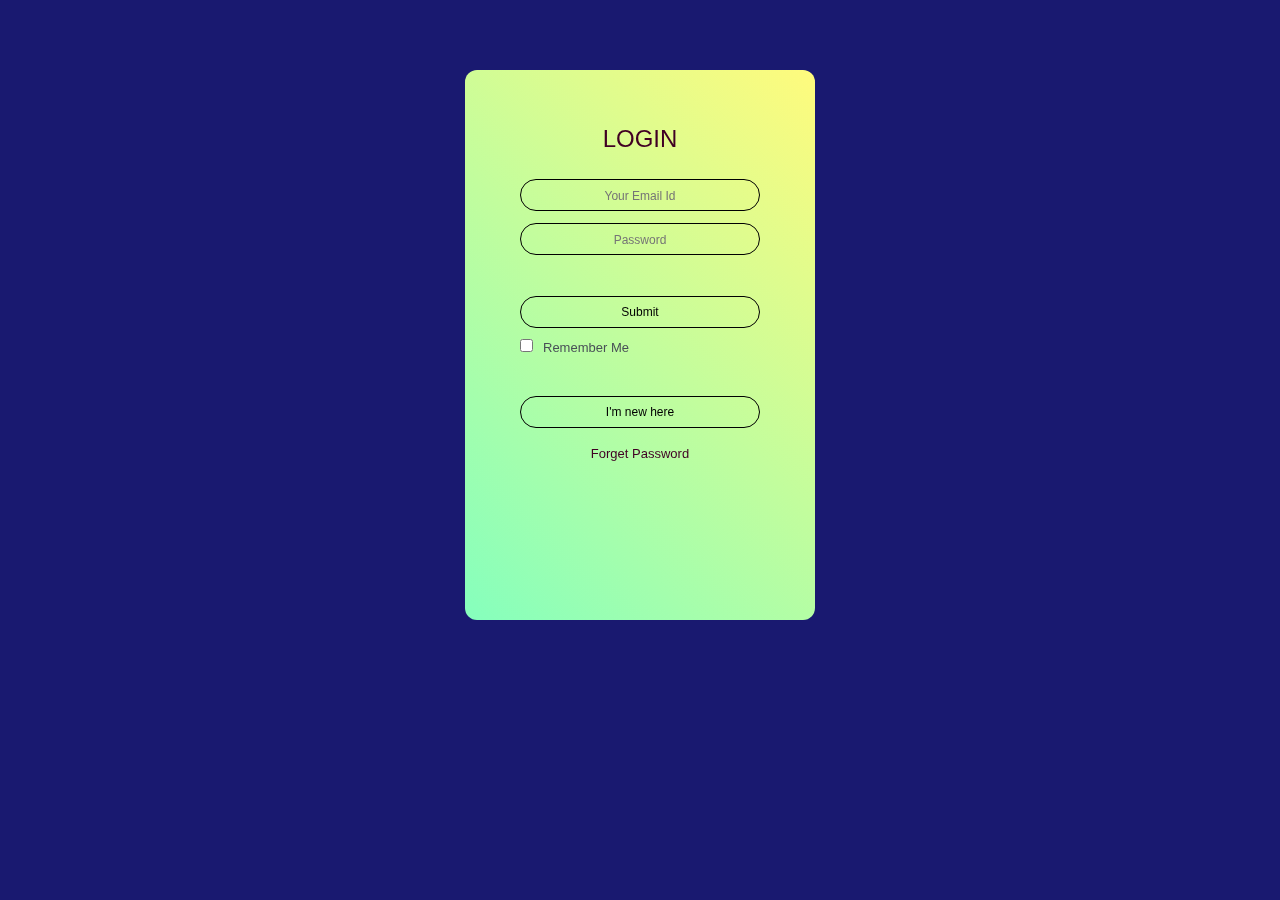
==== SocialMedia/src/main/resources/templates/registerOrLogin.html @ a9d6657a "page" ====
<!DOCTYPE html>
<html lang="en">
<head>
    <meta charset="UTF-8">
    <meta http-equiv="X-UA-Compatible" content="IE=edge"/>
    <meta name="viewport" content="width=device-width, initial-scale=1.0"/>
    <title>StraKal - Login Or Register</title>
    <link rel="stylesheet" href="https://cdnjs.cloudflare.com/ajax/libs/font-awesome/4.7.0/css/font-awesome.css"/>
    <link rel="stylesheet" href="../static/css/registerOrLogin.css"/>
</head>
<body>
<div class="bg">
    <div class="card">
        <div class="inner-box" id="card">
            <div class="card-front">
                <h2>LOGIN</h2>
                <form>
                    <input type="email" class="input-box" placeholder="Your Email Id" required>
                    <input type="password" class="input-box" placeholder="Password" required>
                    <button type="submit" class="submit-btn">Submit</button>
                    <input type="checkbox"><span>Remember Me</span>
                </form>
                <button type="button" class="btn" onclick="openRegister()">I'm new here</button>
                <a href="">Forget Password</a>
            </div>
            <div class="card-back">
                <h2>REGISTER</h2>
                <form>
                    <input type="text" class="input-box" placeholder="Your Username" required>
                    <input type="text" class="input-box" placeholder="Your Name" required>
                    <input type="text" class="input-box" placeholder="Your Last Name" required>
                    <input type="email" class="input-box" placeholder="Your Email Id" required>
                    <input type="password" class="input-box" placeholder="Password" required>
                    <button type="submit" class="submit-btn">Submit</button>
                    <input type="checkbox"><span>Remember Me</span>
                </form>
                <button type="button" class="btn" onclick="openLogin()">I have an account</button>
                <a href="">Forget Password</a>
            </div>
        </div>
    </div>
</div>
<script src="../static/js/registerOrLogin.js"></script>
</body>
</html>
---- SocialMedia/src/main/resources/static/css/registerOrLogin.css ----
*{
    margin: 0;
    padding: 0;
}
body{
    background: #191970;
}
.bg{
    width: 100%;
    height:100%;
    font-family: sans-serif;
    color: #495057;
    display: flex;
    align-items: center;
    justify-content: center;
}
.card{
    margin-top: 70px;
    margin-bottom: 70px;
    width: 350px;
    height: 550px;
    box-shadow: 0.15s ease-in-out;
    perspective: 1000px;
    border-radius: 12px;
}
.inner-box{
    position: relative;
    width: 100%;
    height: 100%;
    transform-style: preserve-3d;
    transition: transform 1s;
}
.card-front, .card-back{
    position: absolute;
    width: 100%;
    height: 100%;;
    background-color: #85FFBD;
    background-image: linear-gradient(45deg, #85FFBD 0%, #FFFB7D 100%);
    padding: 55px;
    box-sizing: border-box;
    backface-visibility: hidden;
    border-radius: 12px;
}
.card-back{;
    transform: rotateY(180deg);
}
.card h2{
    font-weight: normal;
    font-size: 24px;
    text-align: center;
    margin-bottom: 20px;
    color: #400023;
}
.input-box{
    width: 100%;
    background: transparent;
    border: 1px solid #000;
    margin: 6px 0;
    height: 32px;
    border-radius: 20px;;
    padding: 0 10px;
    box-sizing: border-box;
    outline: none;
    text-align: center;
    color: #000;
}
::placeholder{
    color: 100%;
    font-size: 12px;
}
button{
    width: 100%;
    background: transparent;
    border: 1px solid #000;
    margin: 35px 0 10px;
    height: 32px;
    font-size: 12px;
    border-radius: 20px;
    padding: 0 10px;
    box-sizing: border-box;
    outline: none;
    color: #000;
    cursor: pointer;
}
.submit-btn{
    position: relative;
}

span{
    font-size: 13px;
    margin-left: 10px;
}
.card .btn{
    margin-top: 40px;
}
.card a{
    color: #fff;
    text-decoration: none;
    display: block;
    text-align: center;
    font-size: 13px;
    margin-top: 8px;
    color: #400023;
}
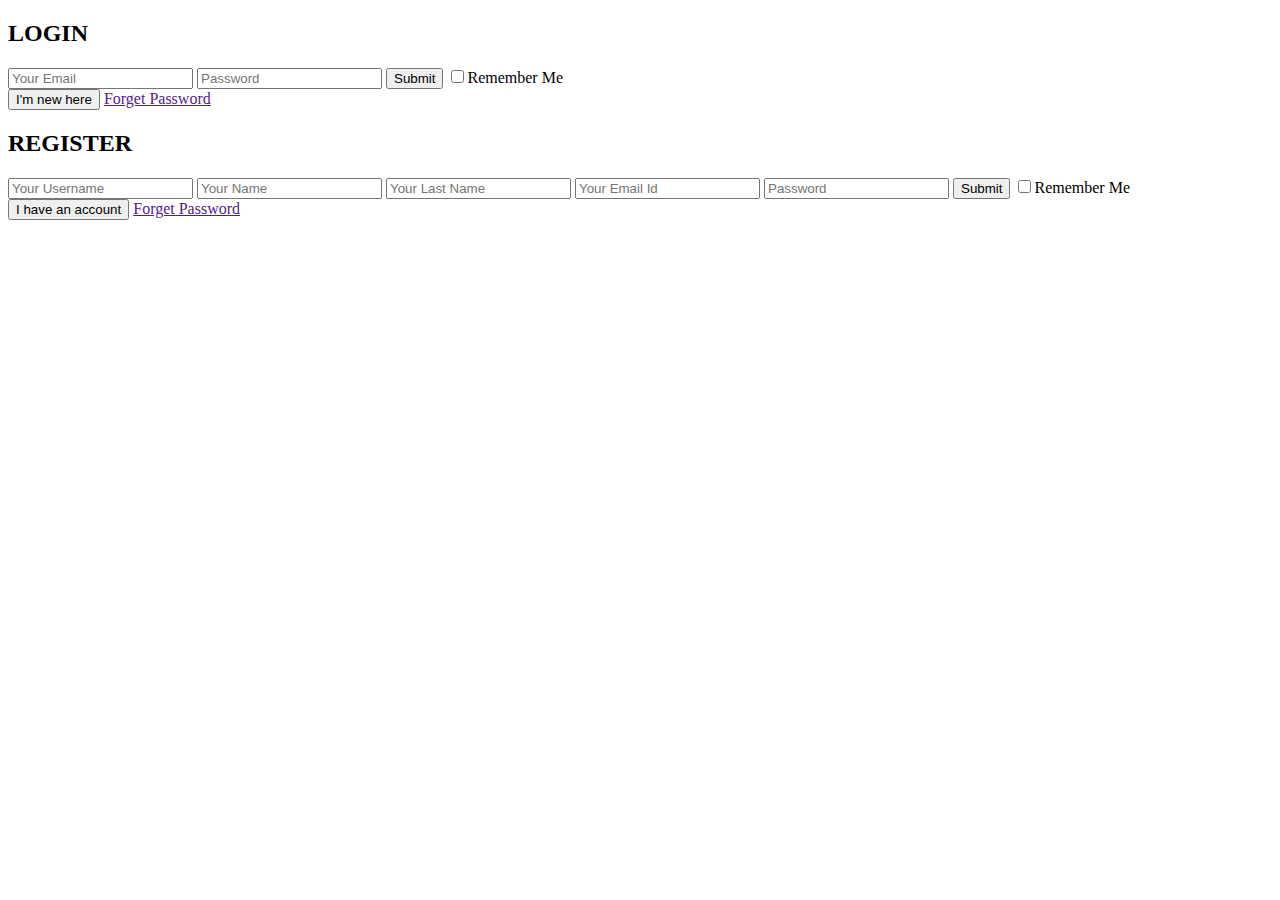
==== commit 0577ee71: "register form" ====
--- a/SocialMedia/src/main/resources/templates/registerOrLogin.html
+++ b/SocialMedia/src/main/resources/templates/registerOrLogin.html
@@ -1,12 +1,12 @@
 <!DOCTYPE html>
-<html lang="en">
+<html lang="en" xmlns:th="http://www.thymeleaf.org">
 <head>
     <meta charset="UTF-8">
     <meta http-equiv="X-UA-Compatible" content="IE=edge"/>
     <meta name="viewport" content="width=device-width, initial-scale=1.0"/>
     <title>StraKal - Login Or Register</title>
     <link rel="stylesheet" href="https://cdnjs.cloudflare.com/ajax/libs/font-awesome/4.7.0/css/font-awesome.css"/>
-    <link rel="stylesheet" href="../static/css/registerOrLogin.css"/>
+    <link rel="stylesheet" href="/css/registerOrLogin.css"/>
 </head>
 <body>
 <div class="bg">
@@ -15,7 +15,7 @@
             <div class="card-front">
                 <h2>LOGIN</h2>
                 <form>
-                    <input type="email" class="input-box" placeholder="Your Email Id" required>
+                    <input type="email" class="input-box" placeholder="Your Email" required>
                     <input type="password" class="input-box" placeholder="Password" required>
                     <button type="submit" class="submit-btn">Submit</button>
                     <input type="checkbox"><span>Remember Me</span>
@@ -25,12 +25,12 @@
             </div>
             <div class="card-back">
                 <h2>REGISTER</h2>
-                <form>
-                    <input type="text" class="input-box" placeholder="Your Username" required>
-                    <input type="text" class="input-box" placeholder="Your Name" required>
-                    <input type="text" class="input-box" placeholder="Your Last Name" required>
-                    <input type="email" class="input-box" placeholder="Your Email Id" required>
-                    <input type="password" class="input-box" placeholder="Password" required>
+                <form th:method="POST" th:action="@{/auth/register}">
+                    <input name="username" type="text" class="input-box" placeholder="Your Username" required>
+                    <input name="firstName" type="text" class="input-box" placeholder="Your Name" required>
+                    <input name="lastName" type="text" class="input-box" placeholder="Your Last Name" required>
+                    <input name="email" type="email" class="input-box" placeholder="Your Email Id" required>
+                    <input name="password" type="password" class="input-box" placeholder="Password" required>
                     <button type="submit" class="submit-btn">Submit</button>
                     <input type="checkbox"><span>Remember Me</span>
                 </form>
@@ -40,6 +40,6 @@
         </div>
     </div>
 </div>
-<script src="../static/js/registerOrLogin.js"></script>
+<script src="/js/registerOrLogin.js"></script>
 </body>
 </html>